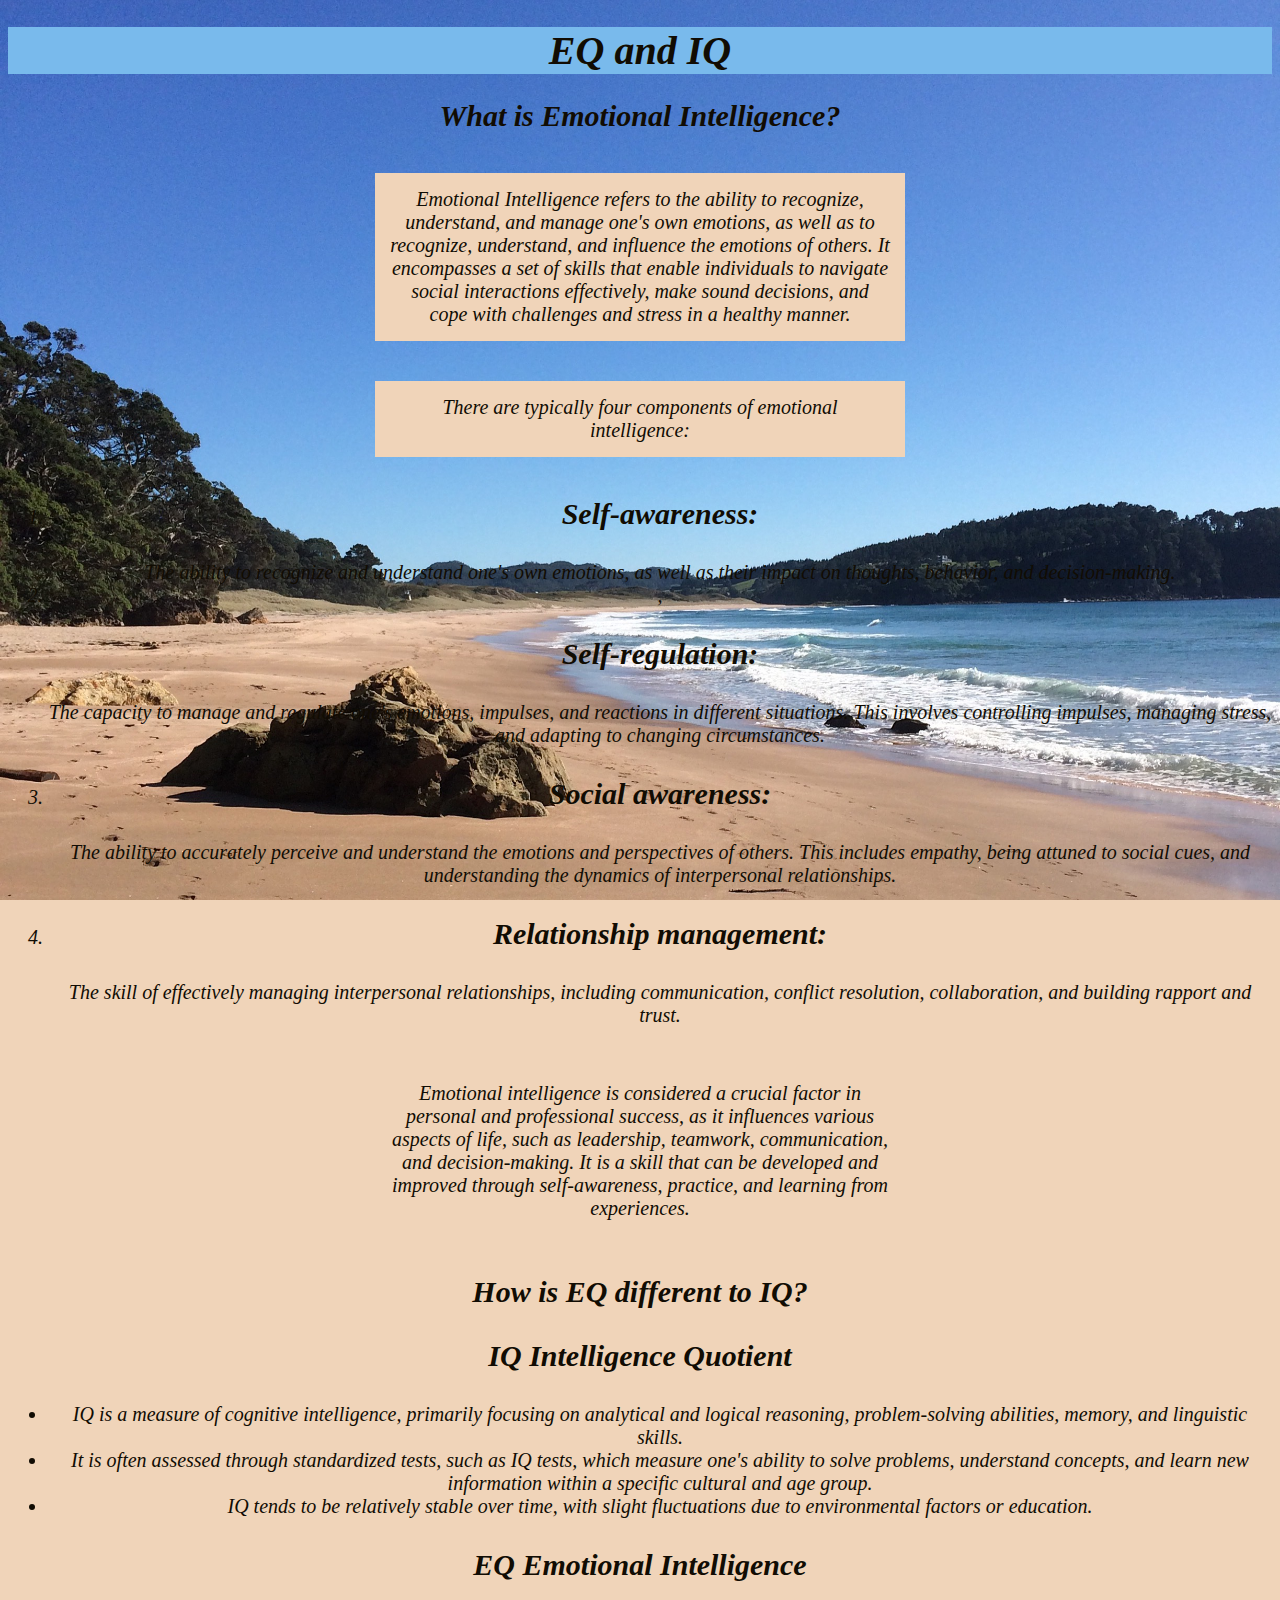
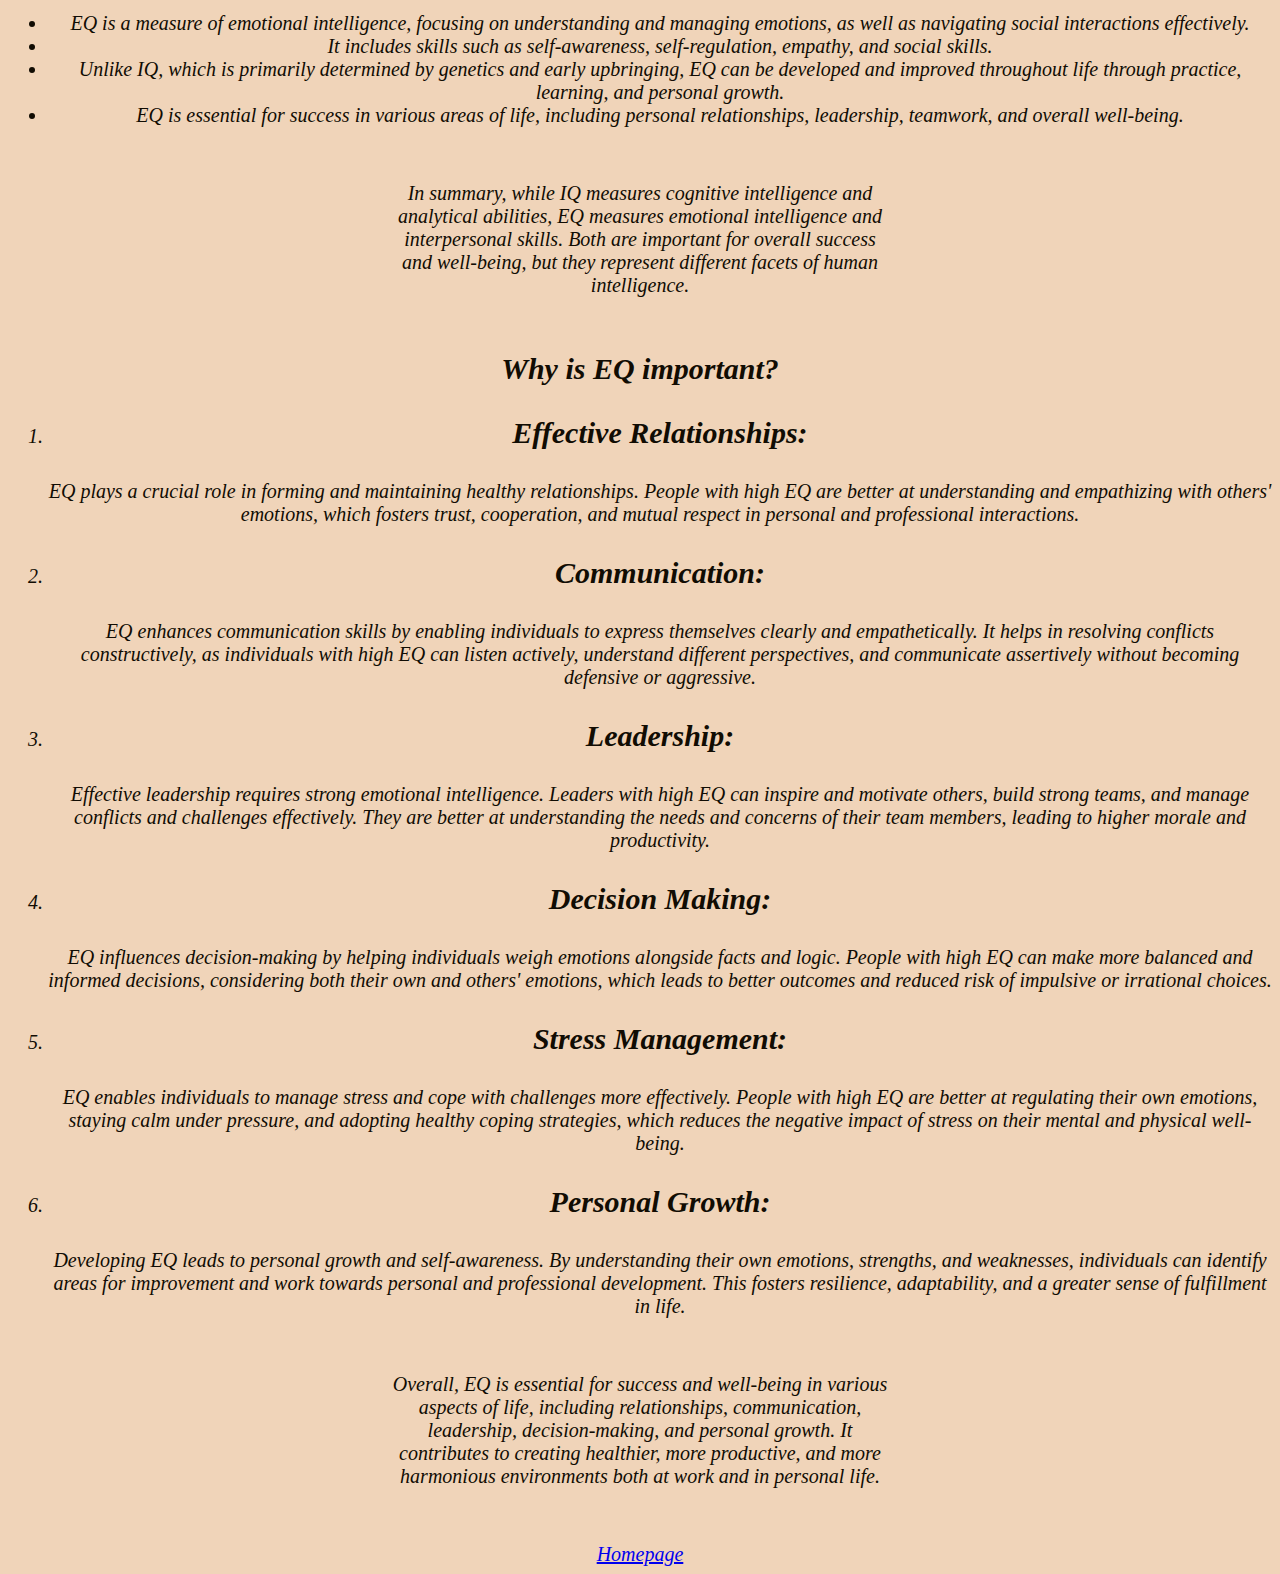
==== blog/emotional-intelligence.html @ cee70ab7 "IQ EQ" ====
<!DOCTYPE html>
<html>
  <head>
    <title>EQ and IQ</title>
    <link href="../styles/main.css" rel="stylesheet" type="text/css">
    <link href="../index.html" rel="prev">
    <meta name="viewport" content="width=device-width, initial-scale=1.0">
    <style>
      body {
        background-image: url(../img/IMG_0168.JPG);
        background-size: cover;
        background-attachment: fixed;
        background-repeat: repeat;
      }
      p {
        background-color: rgb(240, 212, 185);
        padding: 15px;
      }
    </style>
  </head>
  
  <body>
    <h1>EQ and IQ</h1>


  <h2>What is Emotional Intelligence?</h2>
      
      <p>Emotional Intelligence refers to the ability to recognize,
         understand, and manage one's own emotions, as well as to recognize, 
         understand, and influence the emotions of others. 
         It encompasses a set of skills that enable individuals to navigate 
         social interactions effectively, make sound decisions, and cope with challenges
          and stress in a healthy manner.</p>

        <p>There are typically four components of emotional intelligence:</p>

    <ol>
    <li><h3>Self-awareness:</h3> The ability to recognize and understand one's own emotions, 
            as well as their impact on thoughts, behavior, and decision-making.</li>
        <li>,<h3>Self-regulation:</h3> The capacity to manage and regulate one's emotions, impulses, and reactions in different situations. 
            This involves controlling impulses, managing stress, and adapting to changing circumstances.</li>
        <li><h3>Social awareness:</h3> The ability to accurately perceive and understand the emotions and perspectives of others. 
            This includes empathy, being attuned to social cues, and understanding the dynamics of interpersonal relationships.
        </li>
        <li><h3>Relationship management:</h3> The skill of effectively managing interpersonal relationships, 
            including communication, conflict resolution, collaboration, and building rapport and trust.</li>
    </ol> 
    <p>Emotional intelligence is considered a crucial factor in personal and professional success, as it influences various aspects of life, 
        such as leadership, teamwork, communication, and decision-making. It is a skill that can be developed and improved through self-awareness, practice, and learning from experiences.</p>

    <h2>How is EQ different to IQ?</h2>

    <h3>IQ Intelligence Quotient</h3>
    
    <ul>
        <li>IQ is a measure of cognitive intelligence, primarily focusing on analytical and logical reasoning, problem-solving abilities, memory, and linguistic skills.</li>
    <li>It is often assessed through standardized tests, such as IQ tests, which measure one's ability to solve problems, understand concepts, and learn new information within a specific cultural and age group.</li>
    <li>IQ tends to be relatively stable over time, with slight fluctuations due to environmental factors or education.</li>
    </ul>

    <h3>EQ Emotional Intelligence</h3>

     <ul>
        <li>EQ is a measure of emotional intelligence, focusing on understanding and managing emotions, as well as navigating social interactions effectively.</li>
     <li>It includes skills such as self-awareness, self-regulation, empathy, and social skills.</li>
     <li>Unlike IQ, which is primarily determined by genetics and early upbringing, EQ can be developed and improved throughout life through practice, learning, and personal growth.</li>
    <li>EQ is essential for success in various areas of life, including personal relationships, leadership, teamwork, and overall well-being.</li>
    </ul>

      <p>In summary, while IQ measures cognitive intelligence and analytical abilities, EQ measures emotional intelligence and interpersonal skills. Both are important for overall success and well-being, but they represent different facets of human intelligence.
    </p>

    <h3>Why is EQ important?</h3>
    
    <ol>
        <li><h3>Effective Relationships:</h3> EQ plays a crucial role in forming and maintaining healthy relationships. People with high EQ are better at understanding and empathizing with others' emotions, which fosters trust, cooperation, and mutual respect in personal and professional interactions.</li>
    
        <li><h3>Communication:</h3> EQ enhances communication skills by enabling individuals to express themselves clearly and empathetically. It helps in resolving conflicts constructively, as individuals with high EQ can listen actively, understand different perspectives, and communicate assertively without becoming defensive or aggressive.
</li>
        <li><h3>Leadership:</h3> Effective leadership requires strong emotional intelligence. Leaders with high EQ can inspire and motivate others, build strong teams, and manage conflicts and challenges effectively. They are better at understanding the needs and concerns of their team members, leading to higher morale and productivity.
</li>
        <li><h3>Decision Making:</h3> EQ influences decision-making by helping individuals weigh emotions alongside facts and logic. People with high EQ can make more balanced and informed decisions, considering both their own and others' emotions, which leads to better outcomes and reduced risk of impulsive or irrational choices.
</li>
    <li><h3> Stress Management:</h3> EQ enables individuals to manage stress and cope with challenges more effectively. People with high EQ are better at regulating their own emotions, staying calm under pressure, and adopting healthy coping strategies, which reduces the negative impact of stress on their mental and physical well-being.</li>
<li><h3>Personal Growth:</h3> Developing EQ leads to personal growth and self-awareness. By understanding their own emotions, strengths, and weaknesses, individuals can identify areas for improvement and work towards personal and professional development. This fosters resilience, adaptability, and a greater sense of fulfillment in life.</li>

    </ol>

    <p>Overall, EQ is essential for success and well-being in various aspects of life, including relationships, communication, leadership, decision-making, and personal growth. It contributes to creating healthier, more productive, and more harmonious environments both at work and in personal life.</p>

    <a href="../index.html" rel="prev">Homepage</a>
    
    
  </body>
</html>
---- styles/main.css ----
body {
    background-color: rgb(240, 212, 185);
    font-size: 20px;
    color:rgb(17, 12, 3); 
    text-align: center;
    font-style: oblique;
    font-family: cursive;
    max-width: 100%;

}
h1 {
    margin-bottom: 20px;
    font-style:italic;
    font-size: 40px;
    font-weight: bold;
    background-color: rgb(121, 186, 236);
}
p{
    margin-top: 40px;
    margin-bottom: 40px;
    margin-left: auto;
    margin-right: auto;
    max-width: 500px;
}
h3 {
    font-size: 30px;
}
nav {
    color: cadetblue;
    width: auto;
    height: auto;
    border-color: rgb(13, 13, 13);
    border-width: 10px;
    background-color: cornsilk;
    border: black;
    

}
img {
    height: auto;
    max-width: 100%;
}
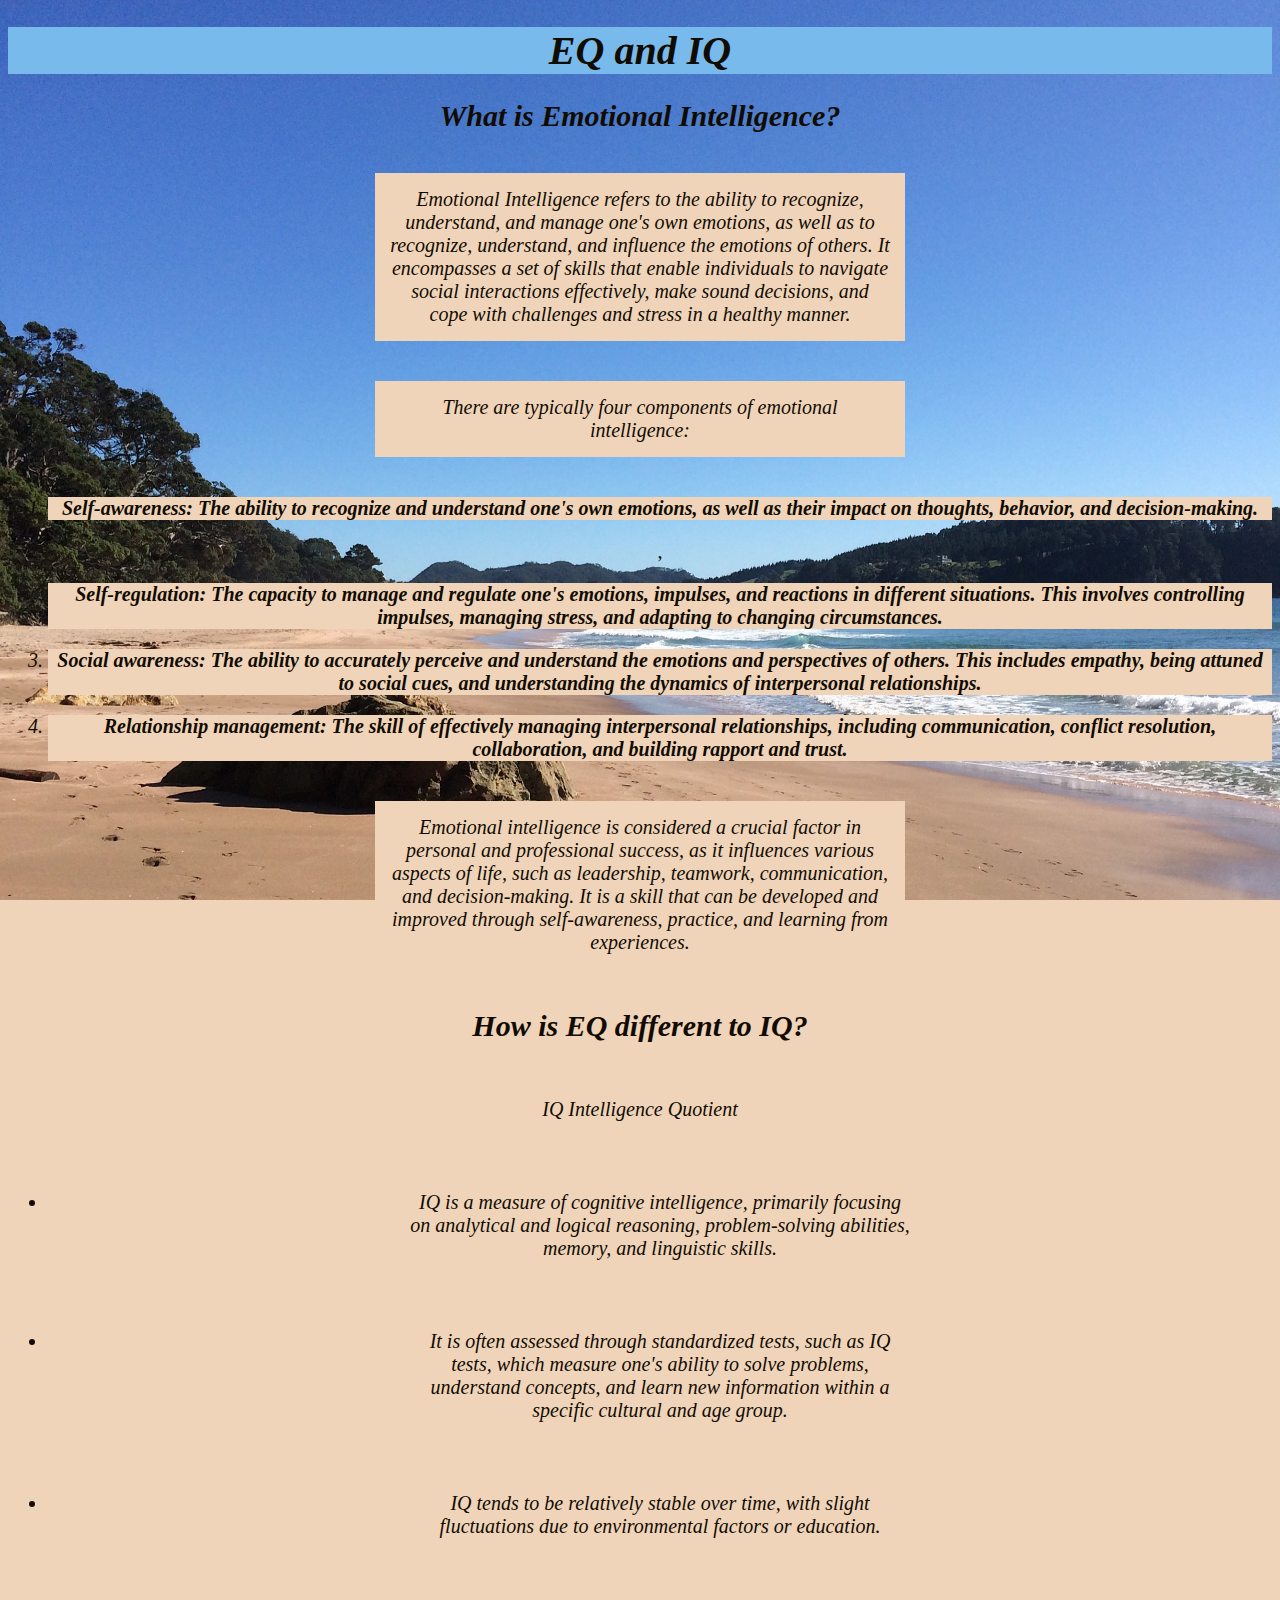
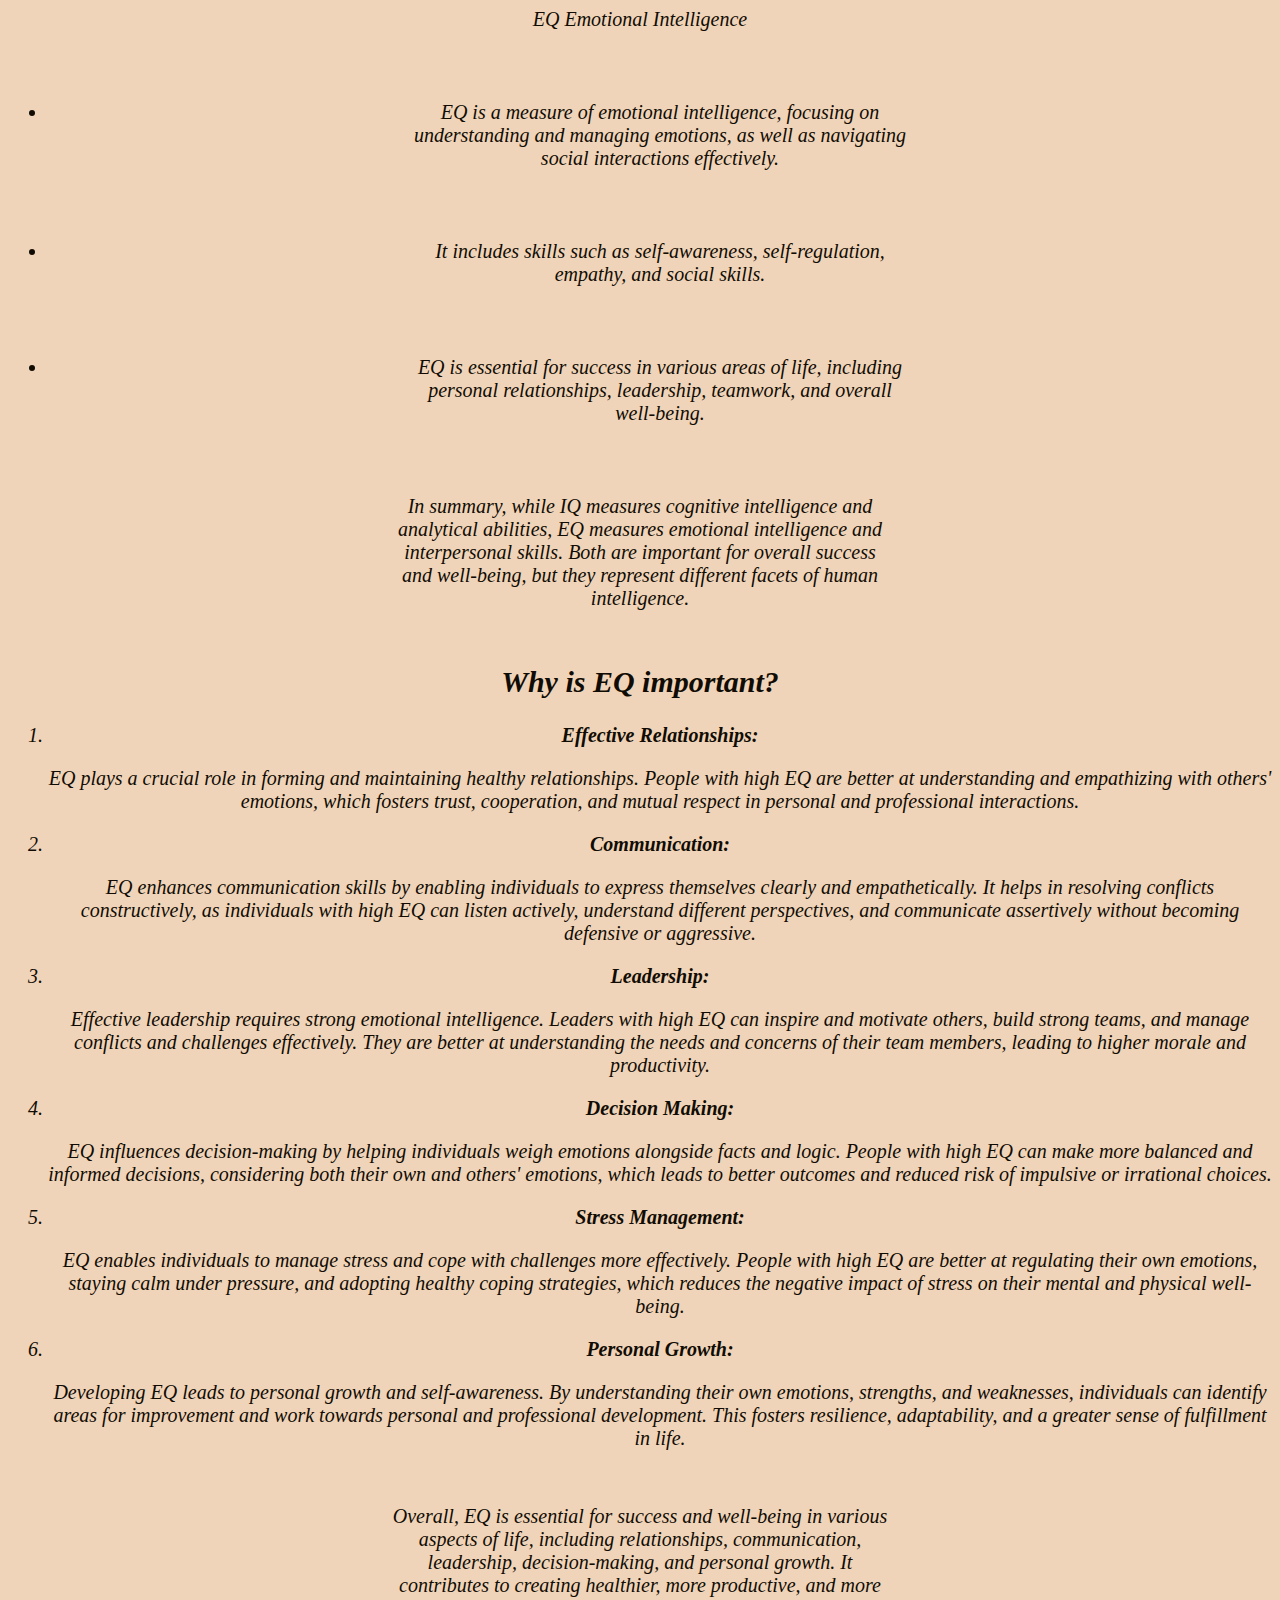
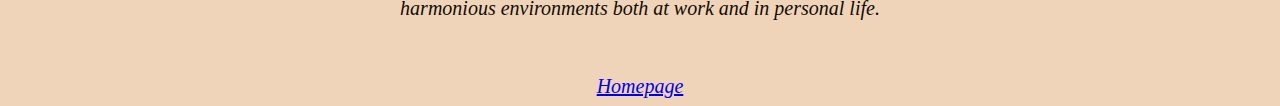
==== commit 64ce6331: "looks of neuro" ====
--- a/blog/emotional-intelligence.html
+++ b/blog/emotional-intelligence.html
@@ -15,6 +15,15 @@
       p {
         background-color: rgb(240, 212, 185);
         padding: 15px;
+      }
+      ul {
+        text-align: center;
+      }
+      li {
+        text-align: center;
+      }
+      div {
+        background-color: rgb(240, 212, 185);
       }
     </style>
   </head>
@@ -35,57 +44,55 @@
         <p>There are typically four components of emotional intelligence:</p>
 
     <ol>
-    <li><h3>Self-awareness:</h3> The ability to recognize and understand one's own emotions, 
-            as well as their impact on thoughts, behavior, and decision-making.</li>
-        <li>,<h3>Self-regulation:</h3> The capacity to manage and regulate one's emotions, impulses, and reactions in different situations. 
-            This involves controlling impulses, managing stress, and adapting to changing circumstances.</li>
-        <li><h3>Social awareness:</h3> The ability to accurately perceive and understand the emotions and perspectives of others. 
+    <li><h3>Self-awareness: The ability to recognize and understand one's own emotions, 
+            as well as their impact on thoughts, behavior, and decision-making.</h3></li>
+        <li>,<h3>Self-regulation: The capacity to manage and regulate one's emotions, impulses, and reactions in different situations. 
+            This involves controlling impulses, managing stress, and adapting to changing circumstances.</h3></li>
+        <li><h3>Social awareness: The ability to accurately perceive and understand the emotions and perspectives of others. 
             This includes empathy, being attuned to social cues, and understanding the dynamics of interpersonal relationships.
-        </li>
-        <li><h3>Relationship management:</h3> The skill of effectively managing interpersonal relationships, 
-            including communication, conflict resolution, collaboration, and building rapport and trust.</li>
+          </h3></li>
+        <li><h3>Relationship management: The skill of effectively managing interpersonal relationships, 
+            including communication, conflict resolution, collaboration, and building rapport and trust.</h3></li>
     </ol> 
     <p>Emotional intelligence is considered a crucial factor in personal and professional success, as it influences various aspects of life, 
         such as leadership, teamwork, communication, and decision-making. It is a skill that can be developed and improved through self-awareness, practice, and learning from experiences.</p>
 
     <h2>How is EQ different to IQ?</h2>
 
-    <h3>IQ Intelligence Quotient</h3>
+    <p>IQ Intelligence Quotient</p>
+    <ul>
+      
+    <li><p>IQ is a measure of cognitive intelligence, primarily focusing on analytical and logical reasoning, problem-solving abilities, memory, and linguistic skills.</p></li>
+    <li><p>It is often assessed through standardized tests, such as IQ tests, which measure one's ability to solve problems, understand concepts, and learn new information within a specific cultural and age group.</p></li>
+    <li><p>IQ tends to be relatively stable over time, with slight fluctuations due to environmental factors or education.</p></li>
     
-    <ul>
-        <li>IQ is a measure of cognitive intelligence, primarily focusing on analytical and logical reasoning, problem-solving abilities, memory, and linguistic skills.</li>
-    <li>It is often assessed through standardized tests, such as IQ tests, which measure one's ability to solve problems, understand concepts, and learn new information within a specific cultural and age group.</li>
-    <li>IQ tends to be relatively stable over time, with slight fluctuations due to environmental factors or education.</li>
-    </ul>
+  </ul>
 
-    <h3>EQ Emotional Intelligence</h3>
-
+    <p>EQ Emotional Intelligence</p>
+     
      <ul>
-        <li>EQ is a measure of emotional intelligence, focusing on understanding and managing emotions, as well as navigating social interactions effectively.</li>
-     <li>It includes skills such as self-awareness, self-regulation, empathy, and social skills.</li>
-     <li>Unlike IQ, which is primarily determined by genetics and early upbringing, EQ can be developed and improved throughout life through practice, learning, and personal growth.</li>
-    <li>EQ is essential for success in various areas of life, including personal relationships, leadership, teamwork, and overall well-being.</li>
+    <li><p>EQ is a measure of emotional intelligence, focusing on understanding and managing emotions, as well as navigating social interactions effectively.</p></li>
+    <li><p>It includes skills such as self-awareness, self-regulation, empathy, and social skills.</p></li>
+    <li><p>EQ is essential for success in various areas of life, including personal relationships, leadership, teamwork, and overall well-being.</p></li>
     </ul>
 
       <p>In summary, while IQ measures cognitive intelligence and analytical abilities, EQ measures emotional intelligence and interpersonal skills. Both are important for overall success and well-being, but they represent different facets of human intelligence.
     </p>
 
-    <h3>Why is EQ important?</h3>
+    <h2>Why is EQ important?</h2>
     
+    
+    <div>
     <ol>
         <li><h3>Effective Relationships:</h3> EQ plays a crucial role in forming and maintaining healthy relationships. People with high EQ are better at understanding and empathizing with others' emotions, which fosters trust, cooperation, and mutual respect in personal and professional interactions.</li>
-    
-        <li><h3>Communication:</h3> EQ enhances communication skills by enabling individuals to express themselves clearly and empathetically. It helps in resolving conflicts constructively, as individuals with high EQ can listen actively, understand different perspectives, and communicate assertively without becoming defensive or aggressive.
-</li>
-        <li><h3>Leadership:</h3> Effective leadership requires strong emotional intelligence. Leaders with high EQ can inspire and motivate others, build strong teams, and manage conflicts and challenges effectively. They are better at understanding the needs and concerns of their team members, leading to higher morale and productivity.
-</li>
-        <li><h3>Decision Making:</h3> EQ influences decision-making by helping individuals weigh emotions alongside facts and logic. People with high EQ can make more balanced and informed decisions, considering both their own and others' emotions, which leads to better outcomes and reduced risk of impulsive or irrational choices.
-</li>
+        <li><h3>Communication:</h3> EQ enhances communication skills by enabling individuals to express themselves clearly and empathetically. It helps in resolving conflicts constructively, as individuals with high EQ can listen actively, understand different perspectives, and communicate assertively without becoming defensive or aggressive.</li>
+        <li><h3>Leadership:</h3> Effective leadership requires strong emotional intelligence. Leaders with high EQ can inspire and motivate others, build strong teams, and manage conflicts and challenges effectively. They are better at understanding the needs and concerns of their team members, leading to higher morale and productivity.</li>
+        <li><h3>Decision Making:</h3> EQ influences decision-making by helping individuals weigh emotions alongside facts and logic. People with high EQ can make more balanced and informed decisions, considering both their own and others' emotions, which leads to better outcomes and reduced risk of impulsive or irrational choices.</li>
     <li><h3> Stress Management:</h3> EQ enables individuals to manage stress and cope with challenges more effectively. People with high EQ are better at regulating their own emotions, staying calm under pressure, and adopting healthy coping strategies, which reduces the negative impact of stress on their mental and physical well-being.</li>
 <li><h3>Personal Growth:</h3> Developing EQ leads to personal growth and self-awareness. By understanding their own emotions, strengths, and weaknesses, individuals can identify areas for improvement and work towards personal and professional development. This fosters resilience, adaptability, and a greater sense of fulfillment in life.</li>
 
     </ol>
-
+  </div>
     <p>Overall, EQ is essential for success and well-being in various aspects of life, including relationships, communication, leadership, decision-making, and personal growth. It contributes to creating healthier, more productive, and more harmonious environments both at work and in personal life.</p>
 
     <a href="../index.html" rel="prev">Homepage</a>
--- a/styles/main.css
+++ b/styles/main.css
@@ -8,7 +8,11 @@
     max-width: 100%;
 
 }
+h2 {
+    font-weight: bold;
+}
 h1 {
+    background-color: rgb(240, 212, 185);
     margin-bottom: 20px;
     font-style:italic;
     font-size: 40px;
@@ -16,6 +20,7 @@
     background-color: rgb(121, 186, 236);
 }
 p{
+    background-color: rgb(240, 212, 185);
     margin-top: 40px;
     margin-bottom: 40px;
     margin-left: auto;
@@ -23,16 +28,24 @@
     max-width: 500px;
 }
 h3 {
-    font-size: 30px;
+    background-color: rgb(240, 212, 185);
+    font-size: 20px;
+    font-weight: bold;
 }
 nav {
-    color: cadetblue;
+    background-color: #f2b04e;
+    color: #FFFFFF;
+    padding: 10px;
+    text-align: center;
     width: auto;
     height: auto;
+    border-radius: 10px;
     border-color: rgb(13, 13, 13);
     border-width: 10px;
-    background-color: cornsilk;
+    box-shadow: 0 4px 6px rgba(0,0,0,0.1);
     border: black;
+    margin: 10px;
+    
     
 
 }
@@ -40,4 +53,6 @@
     height: auto;
     max-width: 100%;
 }
-
+li {
+    text-align: left;
+}
